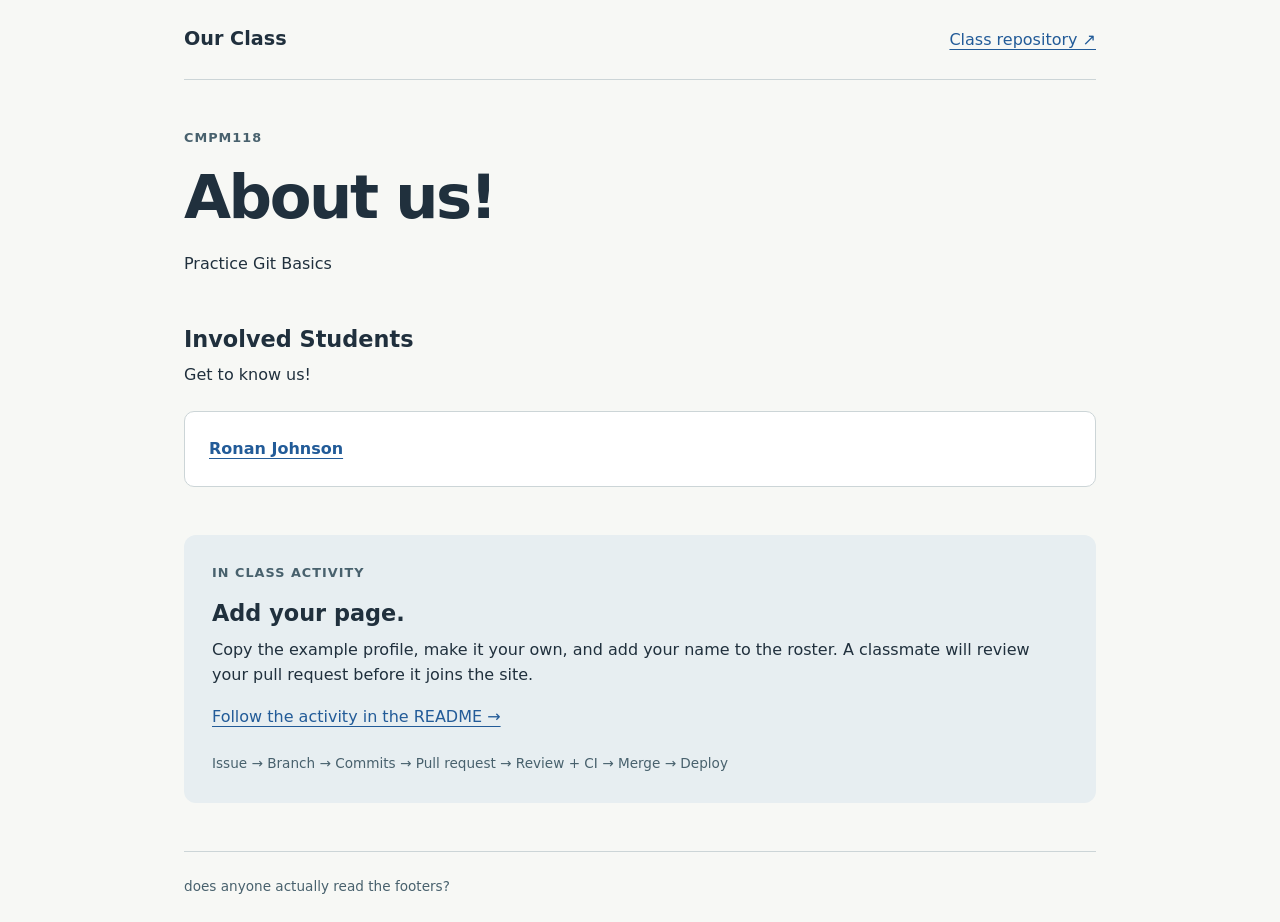
==== index.html @ 06341900 "commiting index.html and ronan.html" ====
<!DOCTYPE html>
<html lang="en">
<head>
  <meta charset="UTF-8">
  <meta name="viewport" content="width=device-width, initial-scale=1.0">
  <title>Our Class | Pull Request Practice</title>
  <link rel="stylesheet" href="styles.css">
</head>
<body>
  <header class="site-header">
    <a class="site-name" href="index.html">Our Class</a>
    <a href="https://github.com/dvdthr5/PullRequestPractice">Class repository ↗</a>
  </header>

  <main>
    <section class="intro" aria-labelledby="welcome">
      <p class="eyebrow">CMPM118</p>
      <h1 id="welcome">About us!</h1>
      <p>Practice Git Basics</p>
    </section>

    <section aria-labelledby="roster-heading">
      <h2 id="roster-heading">Involved Students</h2>
      <p>Get to know us!</p>

      <ul class="roster">
        <li><a href="students/ronan.html">Ronan Johnson</a></li>
        <!-- Add your profile above this comment. Keep everyone's entries! -->
      </ul>
    </section>

    <section class="activity" aria-labelledby="activity-heading">
      <p class="eyebrow">In class activity</p>
      <h2 id="activity-heading">Add your page.</h2>
      <p>Copy the example profile, make it your own, and add your name to the roster.
        A classmate will review your pull request before it joins the site.</p>
      <p><a href="https://github.com/dvdthr5/PullRequestPractice#readme">Follow the activity in the README →</a></p>
      <p class="workflow">Issue → Branch → Commits → Pull request → Review + CI → Merge → Deploy</p>
    </section>

  </main>

  <footer>does anyone actually read the footers?</footer>
</body>
</html>
---- styles.css ----
/* Shared styles: students only need to edit their HTML and the roster. */
:root {
  color-scheme: light;
  font-family: system-ui, -apple-system, BlinkMacSystemFont, "Segoe UI", sans-serif;
  color: #20303d;
  background: #f7f8f5;
  line-height: 1.6;
}

* {
  box-sizing: border-box;
}

body {
  margin: 0 auto;
  max-width: 960px;
  padding: 0 24px;
}

a {
  color: #225b98;
  text-underline-offset: 4px;
  overflow-wrap: anywhere;
}

a:hover {
  color: #153d68;
}

a:focus-visible {
  outline: 3px solid #225b98;
  outline-offset: 5px;
  border-radius: 2px;
}

.site-header {
  display: flex;
  justify-content: space-between;
  align-items: center;
  flex-wrap: wrap;
  gap: 16px;
  padding: 24px 0;
  border-bottom: 1px solid #ccd5d7;
}

.site-name {
  color: #20303d;
  font-size: 1.2rem;
  font-weight: 750;
  text-decoration: none;
}

main {
  padding: 48px 0;
}

.intro {
  max-width: 680px;
  margin-bottom: 48px;
}

.eyebrow {
  color: #48616d;
  font-size: 0.8rem;
  font-weight: 700;
  letter-spacing: 0.08em;
  text-transform: uppercase;
}

h1 {
  margin: 12px 0 20px;
  font-size: clamp(2.2rem, 6vw, 3.8rem);
  letter-spacing: -0.04em;
  line-height: 1.1;
  overflow-wrap: anywhere;
}

h2 {
  margin: 0 0 8px;
  font-size: 1.4rem;
  line-height: 1.3;
}

p {
  margin: 0 0 16px;
}

.roster {
  display: grid;
  grid-template-columns: repeat(auto-fit, minmax(min(100%, 240px), 1fr));
  gap: 16px;
  margin: 24px 0 48px;
  padding: 0;
  list-style: none;
}

.roster a {
  display: block;
  padding: 24px;
  border: 1px solid #ccd5d7;
  border-radius: 10px;
  background: #ffffff;
  font-weight: 650;
}

.roster a:hover {
  border-color: #225b98;
  background: #f0f6fb;
}

.activity {
  padding: 28px;
  border-radius: 12px;
  background: #e7eef1;
}

.workflow {
  margin: 24px 0 0;
  color: #48616d;
  font-size: 0.85rem;
}

.profile {
  max-width: 680px;
}

.profile section {
  margin-top: 32px;
}

footer {
  padding: 24px 0;
  border-top: 1px solid #ccd5d7;
  color: #48616d;
  font-size: 0.85rem;
}
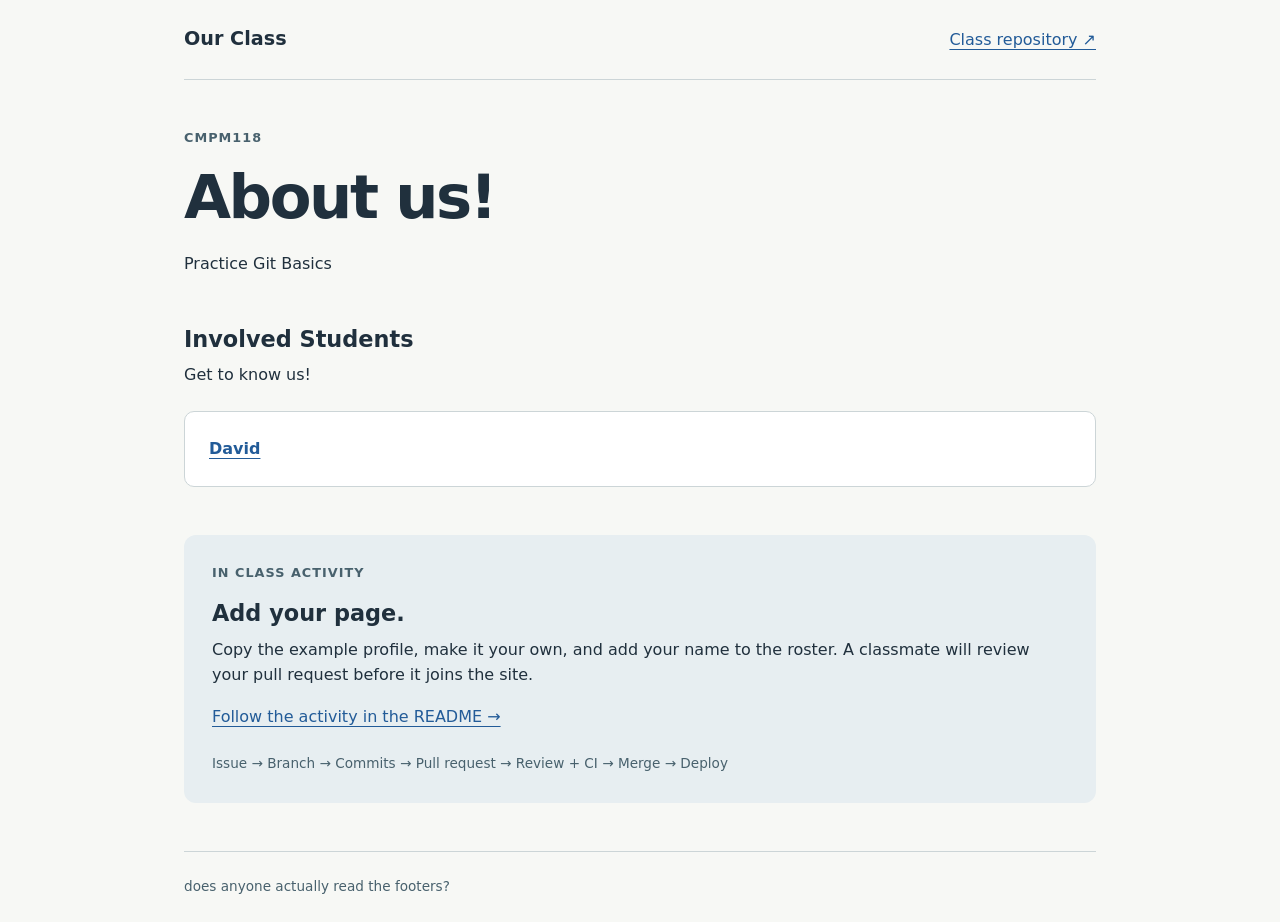
==== commit ed940080: "update david profile" ====
--- a/index.html
+++ b/index.html
@@ -24,7 +24,8 @@
       <p>Get to know us!</p>
 
       <ul class="roster">
-        <li><a href="students/ronan.html">Ronan Johnson</a></li>
+        <li><a href="students/david.html">David</a></li>
+
         <!-- Add your profile above this comment. Keep everyone's entries! -->
       </ul>
     </section>
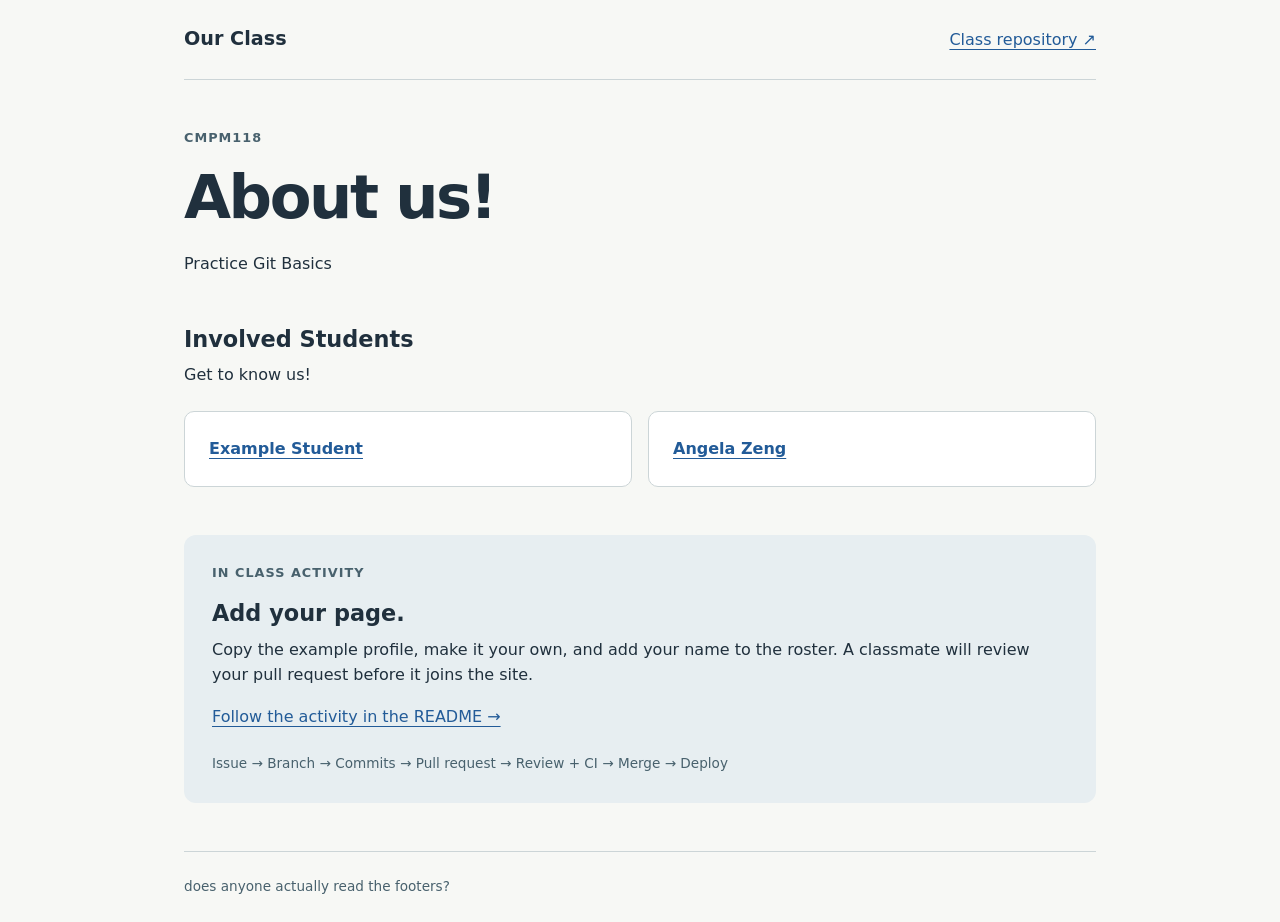
==== commit 32da603f: "added Angela profile" ====
--- a/index.html
+++ b/index.html
@@ -24,8 +24,8 @@
       <p>Get to know us!</p>
 
       <ul class="roster">
-        <li><a href="students/david.html">David</a></li>
-
+        <li><a href="students/example.html">Example Student</a></li>
+        <li><a href="students/Angela.html">Angela Zeng</a></li>
         <!-- Add your profile above this comment. Keep everyone's entries! -->
       </ul>
     </section>
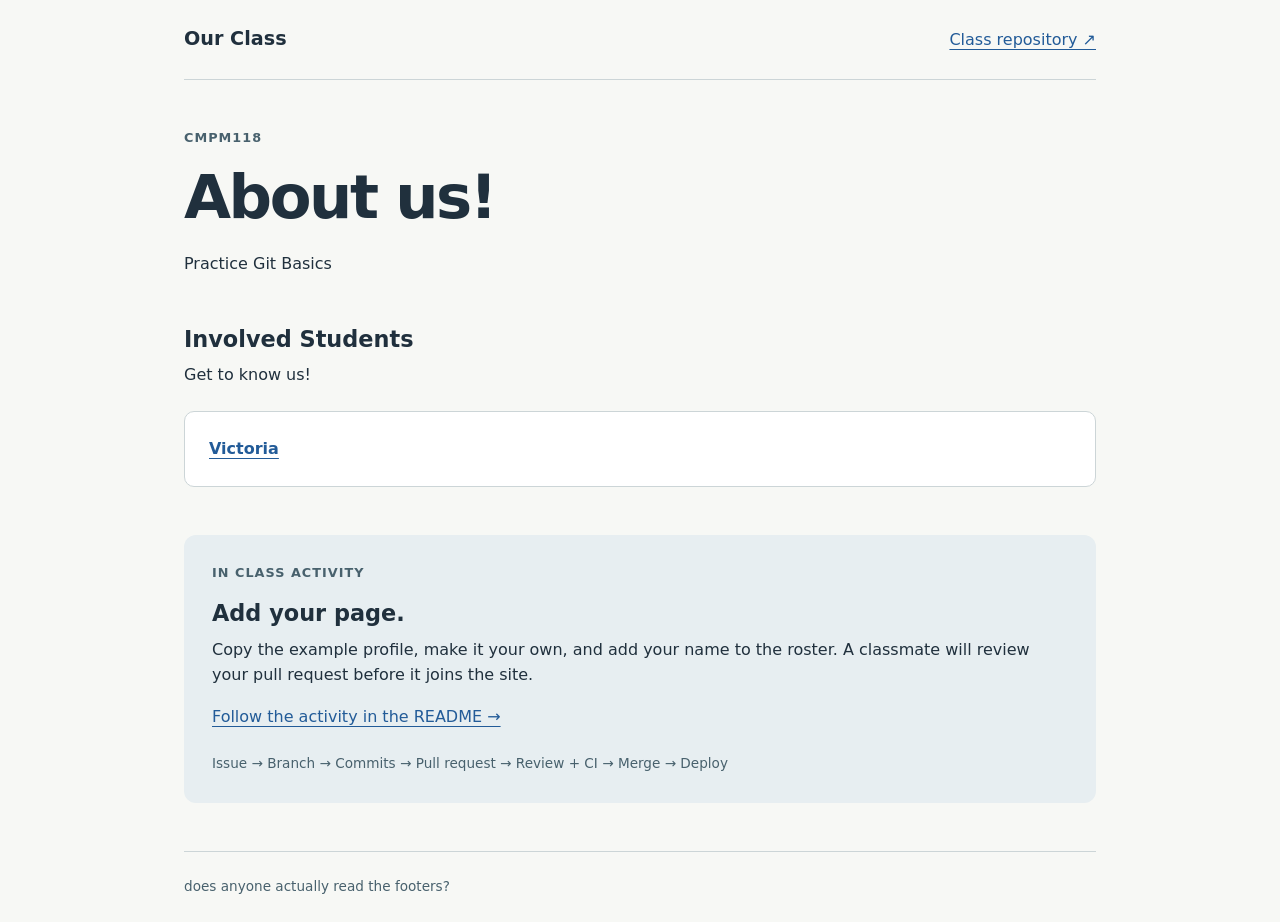
==== commit 6dbf657a: ":beach:" ====
--- a/index.html
+++ b/index.html
@@ -24,8 +24,7 @@
       <p>Get to know us!</p>
 
       <ul class="roster">
-        <li><a href="students/example.html">Example Student</a></li>
-        <li><a href="students/Angela.html">Angela Zeng</a></li>
+        <li><a href="students/Victoria.html">Victoria</a></li>
         <!-- Add your profile above this comment. Keep everyone's entries! -->
       </ul>
     </section>
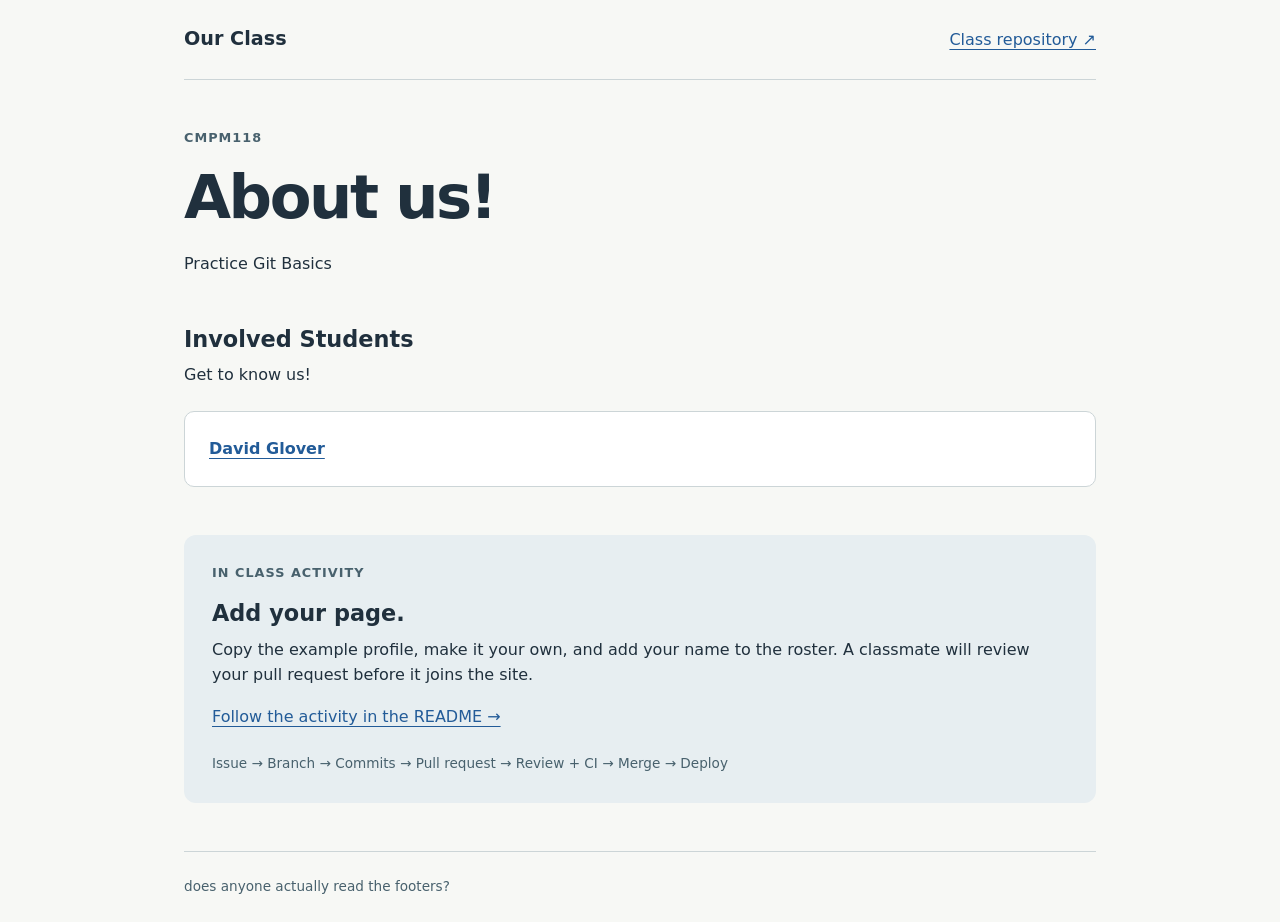
==== commit 79e565af: "change name" ====
--- a/index.html
+++ b/index.html
@@ -24,7 +24,8 @@
       <p>Get to know us!</p>
 
       <ul class="roster">
-        <li><a href="students/Victoria.html">Victoria</a></li>
+        <li><a href="students/david.html">David Glover</a></li>
+
         <!-- Add your profile above this comment. Keep everyone's entries! -->
       </ul>
     </section>
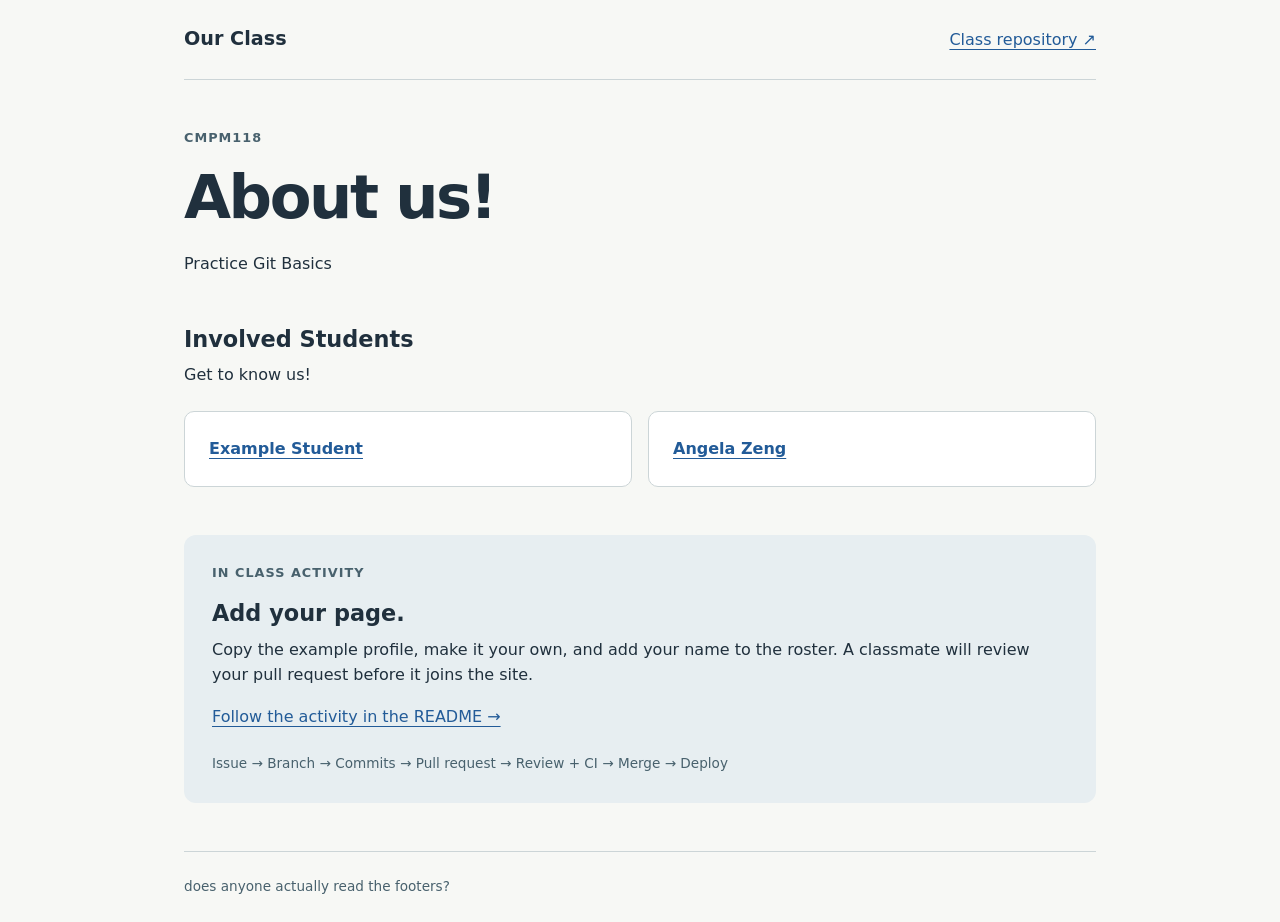
==== commit 7d3fd967: "Merge 32da603f20f8a1d97464e70b362c6893e226d9e6 into f780557a0a21fdd42cf975f59d51646cb8292e15" ====
--- a/index.html
+++ b/index.html
@@ -24,8 +24,8 @@
       <p>Get to know us!</p>
 
       <ul class="roster">
-        <li><a href="students/david.html">David Glover</a></li>
-
+        <li><a href="students/example.html">Example Student</a></li>
+        <li><a href="students/Angela.html">Angela Zeng</a></li>
         <!-- Add your profile above this comment. Keep everyone's entries! -->
       </ul>
     </section>
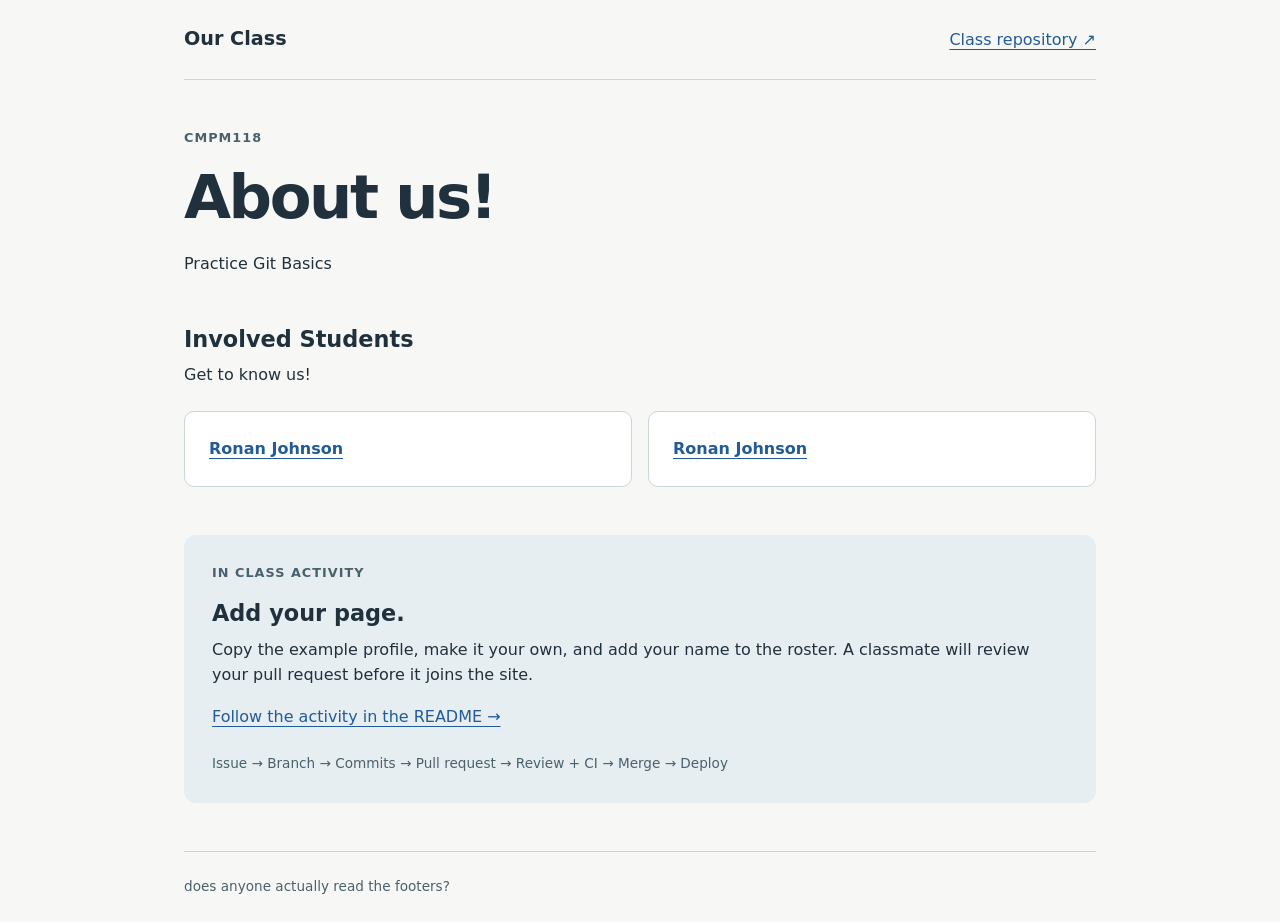
==== commit 8c79152a: "attempt 2" ====
--- a/index.html
+++ b/index.html
@@ -24,8 +24,8 @@
       <p>Get to know us!</p>
 
       <ul class="roster">
-        <li><a href="students/example.html">Example Student</a></li>
-        <li><a href="students/Angela.html">Angela Zeng</a></li>
+        <li><a href="students/example.html">Ronan Johnson</a></li>
+        <li><a href="students/ronan.html">Ronan Johnson</a></li>
         <!-- Add your profile above this comment. Keep everyone's entries! -->
       </ul>
     </section>
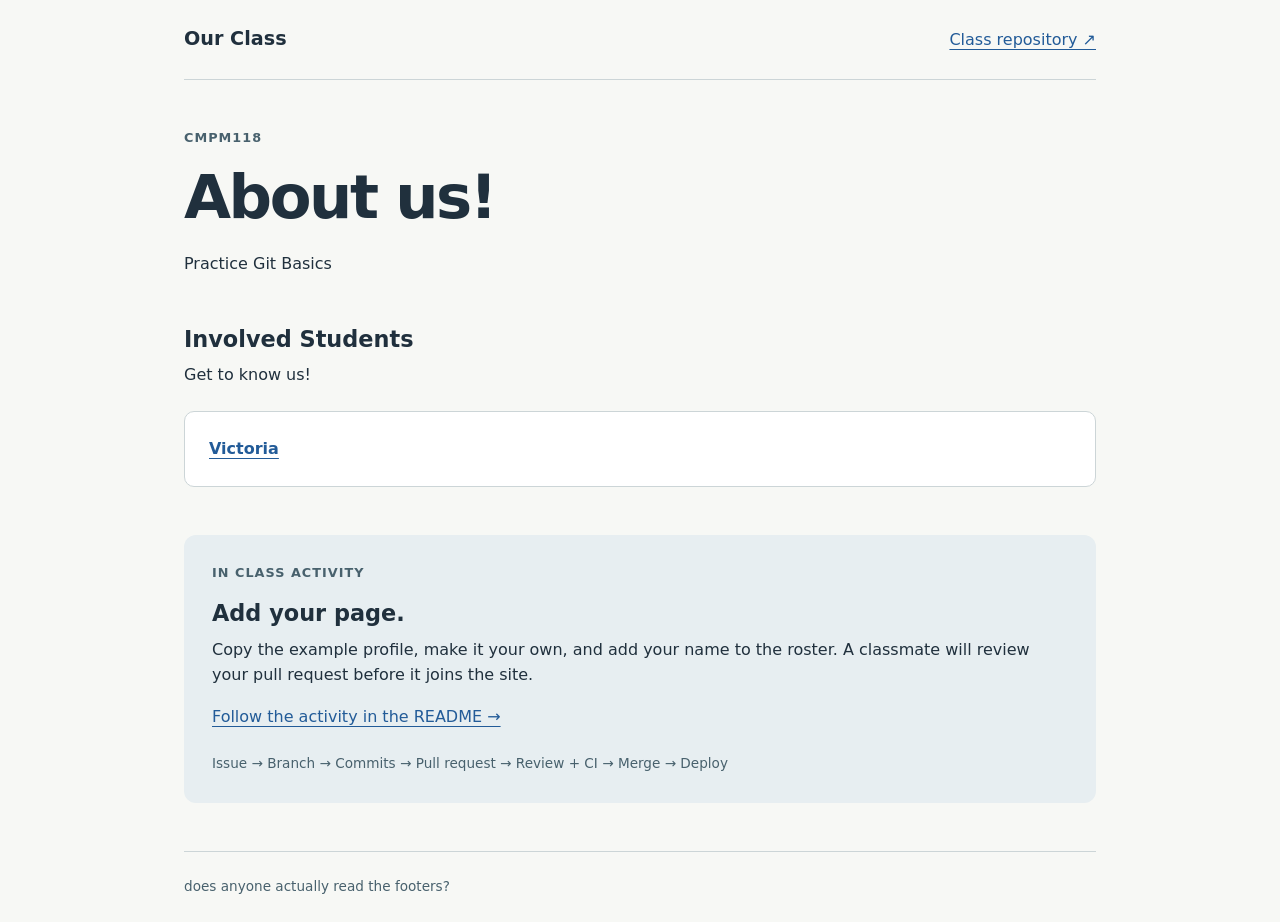
==== commit 9c016ed4: "Merge 6dbf657a397a84e501c64ebf5e852f5adf6d263e into f780557a0a21fdd42cf975f59d51646cb8292e15" ====
--- a/index.html
+++ b/index.html
@@ -24,8 +24,7 @@
       <p>Get to know us!</p>
 
       <ul class="roster">
-        <li><a href="students/example.html">Ronan Johnson</a></li>
-        <li><a href="students/ronan.html">Ronan Johnson</a></li>
+        <li><a href="students/Victoria.html">Victoria</a></li>
         <!-- Add your profile above this comment. Keep everyone's entries! -->
       </ul>
     </section>
